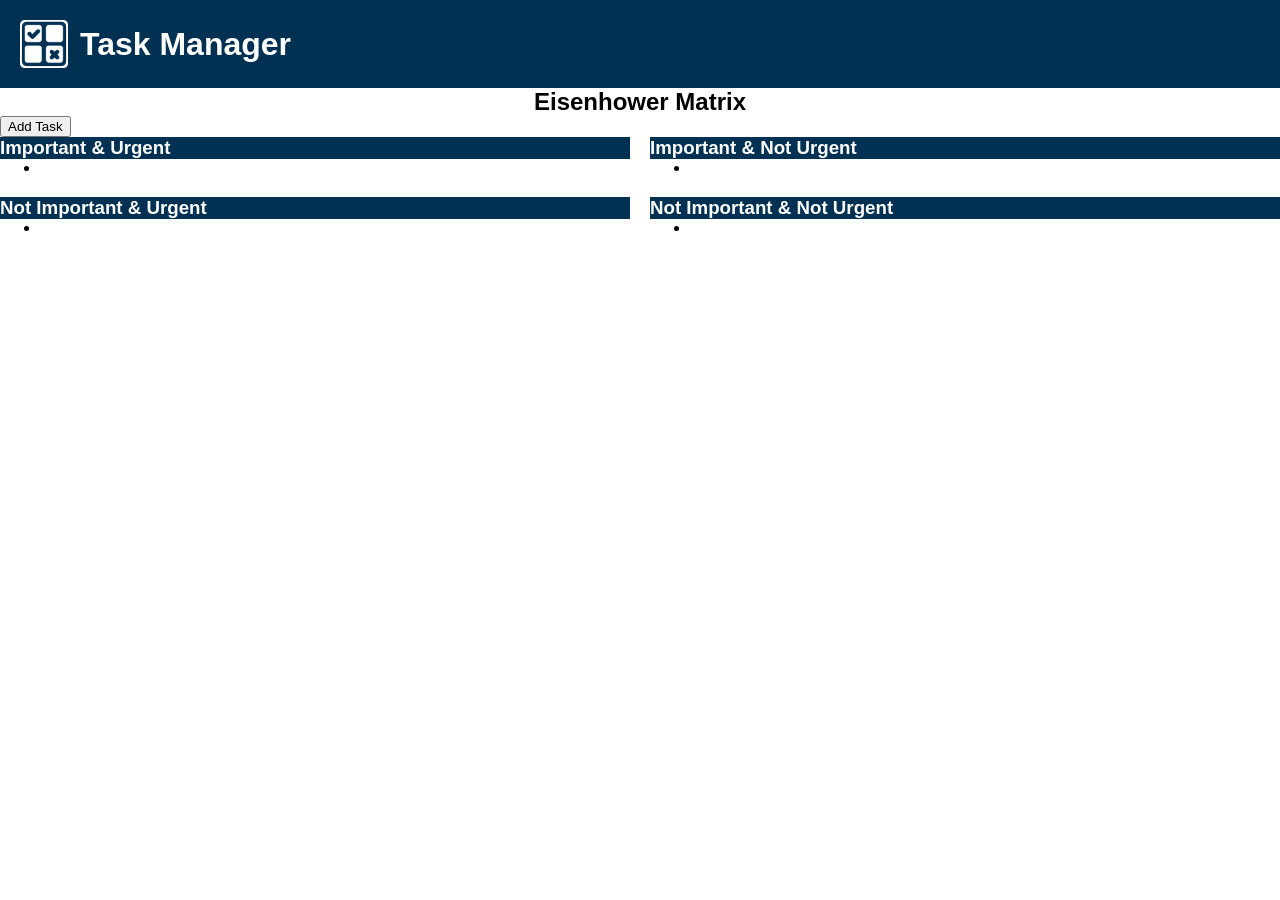
==== front-end/index.html @ 9b499c1c "adding files to repo" ====
<!DOCTYPE html>
<html>
<head>
    <link rel="stylesheet" href="styles.css">
    <title>Task Manager</title>
</head>
<body>
    <div class="header">
        <img class="icon" src="../assets/Eisen-Icon.png" alt="Eisenhower Matrix icon" width="48" height="48">
        <h1 class="title">Task Manager</h1>
    </div>

    <h2><center>Eisenhower Matrix</center></h2>
    <button id="addTaskButton">Add Task</button>
    <div class="EisenhowerMatrix">
        
        <section class="q1">

            <h3 class="qFont">Important &amp; Urgent</h3>

            <ul id="taskContainerQ1"> 
                <li id="q1Task"></li>
            </ul>

        </section>
        
        <section class="q2">

            <h3 class="qFont">Important &amp; Not Urgent</h3>

            <ul id="taskContainerQ2"> 
                <li id="q2Task"></li>
            </ul>

        </section>
        
        <section class="q3">

            <h3 class="qFont">Not Important &amp; Urgent</h3>

            <ul id="taskContainerQ3"> 
                <li id="q3Task"></li>
            </ul>
            
        </section>
        
        <section class="q4">
            
            <h3 class="qFont">Not Important &amp; Not Urgent</h3>

            <ul id="taskContainerQ4">
                <li id="q4Task"></li>
            </ul>

        </section>
        
    </div>

    <script src="script.js" defer></script>



</body>
</html>
---- front-end/styles.css ----
* {
    padding: 10;
    margin: 0;
    box-sizing: border-box;
    font-family: Arial, sans-serif;
}
.header {
    background-color: #003153;
    padding: 20px;
    display: flex;
    align-items: center;
    justify-content: left;
    gap: 12px;
}
.icon {
    width: 48px;
    height: 48px;
}
.title {
    color: white;
    font-size: 32px;
    text-align: left;
}
.qFont {
    font-family: Arial;
    color: white;
    background-color: #003153;
    
}

.EisenhowerMatrix {
    display: grid;
    grid-template-columns: 1fr 1fr;
    gap: 20px;
}
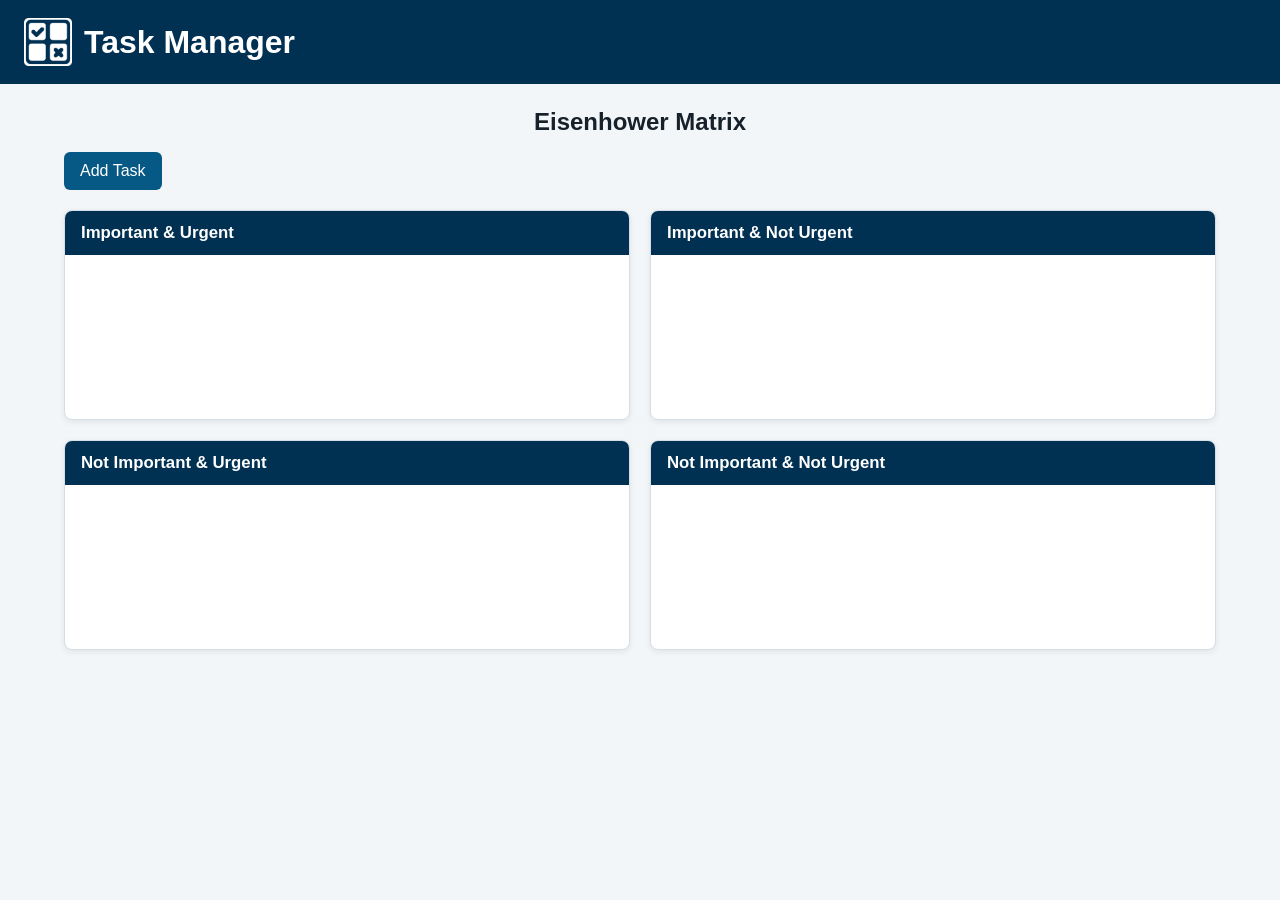
==== commit 6a28766a: "Improving and polishing Front-end" ====
--- a/front-end/index.html
+++ b/front-end/index.html
@@ -1,6 +1,8 @@
 <!DOCTYPE html>
 <html>
 <head>
+    <meta charset="UTF-8">
+    <meta name="viewport" content="width=device-width, initial-scale=1.0">
     <link rel="stylesheet" href="styles.css">
     <title>Task Manager</title>
 </head>
@@ -10,55 +12,61 @@
         <h1 class="title">Task Manager</h1>
     </div>
 
-    <h2><center>Eisenhower Matrix</center></h2>
-    <button id="addTaskButton">Add Task</button>
+    <main>
+        <h2 class="matrixTitle">Eisenhower Matrix</h2>
+        <button id="addTaskButton" class="primaryButton" type="button">Add Task</button>
+
+        <dialog id="addTaskDialog" aria-labelledby="dialogTitle">
+            <form id="addTaskForm">
+                <h2 id="dialogTitle">Add a task</h2>
+                <label for="taskName">Name</label>
+                <input id="taskName" name="name" type="text" required maxlength="120">
+
+                <label for="taskDescription">Description</label>
+                <textarea id="taskDescription" name="description" rows="3" required></textarea>
+
+                <label for="taskPriority">Priority</label>
+                <select id="taskPriority" name="priority" required>
+                    <option value="Important">Important</option>
+                    <option value="High">High</option>
+                    <option value="Medium" selected>Medium</option>
+                    <option value="Low">Low</option>
+                </select>
+
+                <label for="taskDeadline">Deadline <span>(optional)</span></label>
+                <input id="taskDeadline" name="deadline" type="date">
+
+                <div class="formActions">
+                    <button id="cancelTaskButton" class="secondaryButton" type="button">Cancel</button>
+                    <button id="submitTaskButton" class="primaryButton" type="submit">Add task</button>
+                </div>
+            </form>
+        </dialog>
+
     <div class="EisenhowerMatrix">
-        
         <section class="q1">
+            <h3 class="qFont">Important &amp; Urgent</h3>
+            <ul id="taskContainerQ1" class="taskList"></ul>
+        </section>
 
-            <h3 class="qFont">Important &amp; Urgent</h3>
+        <section class="q2">
+            <h3 class="qFont">Important &amp; Not Urgent</h3>
+            <ul id="taskContainerQ2" class="taskList"></ul>
+        </section>
 
-            <ul id="taskContainerQ1"> 
-                <li id="q1Task"></li>
-            </ul>
+        <section class="q3">
+            <h3 class="qFont">Not Important &amp; Urgent</h3>
+            <ul id="taskContainerQ3" class="taskList"></ul>
+        </section>
 
+        <section class="q4">
+            <h3 class="qFont">Not Important &amp; Not Urgent</h3>
+            <ul id="taskContainerQ4" class="taskList"></ul>
         </section>
-        
-        <section class="q2">
-
-            <h3 class="qFont">Important &amp; Not Urgent</h3>
-
-            <ul id="taskContainerQ2"> 
-                <li id="q2Task"></li>
-            </ul>
-
-        </section>
-        
-        <section class="q3">
-
-            <h3 class="qFont">Not Important &amp; Urgent</h3>
-
-            <ul id="taskContainerQ3"> 
-                <li id="q3Task"></li>
-            </ul>
-            
-        </section>
-        
-        <section class="q4">
-            
-            <h3 class="qFont">Not Important &amp; Not Urgent</h3>
-
-            <ul id="taskContainerQ4">
-                <li id="q4Task"></li>
-            </ul>
-
-        </section>
-        
     </div>
+    </main>
 
     <script src="script.js" defer></script>
 
-
-
 </body>
-</html>+</html>
--- a/front-end/styles.css
+++ b/front-end/styles.css
@@ -1,35 +1,225 @@
-* {
-    padding: 10;
-    margin: 0;
-    box-sizing: border-box;
-    font-family: Arial, sans-serif;
-}
-.header {
-    background-color: #003153;
-    padding: 20px;
-    display: flex;
-    align-items: center;
-    justify-content: left;
-    gap: 12px;
-}
-.icon {
-    width: 48px;
-    height: 48px;
-}
-.title {
-    color: white;
-    font-size: 32px;
-    text-align: left;
-}
-.qFont {
-    font-family: Arial;
-    color: white;
-    background-color: #003153;
-    
-}
-
-.EisenhowerMatrix {
-    display: grid;
-    grid-template-columns: 1fr 1fr;
-    gap: 20px;
-}
+* {
+    box-sizing: border-box;
+    font-family: Arial, sans-serif;
+}
+
+body {
+    margin: 0;
+    color: #17212b;
+    background: #f3f6f8;
+}
+
+.header {
+    background-color: #003153;
+    padding: 18px 24px;
+    display: flex;
+    align-items: center;
+    gap: 12px;
+}
+
+.icon {
+    width: 48px;
+    height: 48px;
+}
+
+.title {
+    margin: 0;
+    color: white;
+    font-size: 32px;
+}
+
+main {
+    max-width: 1200px;
+    margin: 0 auto;
+    padding: 24px;
+}
+
+.matrixTitle {
+    margin: 0 0 16px;
+    text-align: center;
+}
+
+.primaryButton,
+.secondaryButton {
+    border: 0;
+    border-radius: 6px;
+    padding: 10px 16px;
+    font-size: 1rem;
+    cursor: pointer;
+}
+
+.primaryButton {
+    color: white;
+    background: #075985;
+}
+
+.primaryButton:hover {
+    background: #064766;
+}
+
+.secondaryButton {
+    color: #17212b;
+    background: #e2e8f0;
+}
+
+.EisenhowerMatrix {
+    display: grid;
+    grid-template-columns: repeat(2, minmax(0, 1fr));
+    gap: 20px;
+    margin-top: 20px;
+}
+
+.EisenhowerMatrix section {
+    min-height: 210px;
+    overflow: hidden;
+    border: 1px solid #d5dee5;
+    border-radius: 8px;
+    background: white;
+    box-shadow: 0 2px 6px rgb(15 23 42 / 8%);
+}
+
+.qFont {
+    margin: 0;
+    padding: 12px 16px;
+    color: white;
+    background-color: #003153;
+    font-size: 1.05rem;
+}
+
+.taskList {
+    display: grid;
+    gap: 10px;
+    margin: 0;
+    padding: 14px;
+    list-style: none;
+}
+
+.taskCard {
+    padding: 12px;
+    border: 1px solid #dce5eb;
+    border-left: 4px solid #0e7490;
+    border-radius: 6px;
+    overflow-wrap: anywhere;
+}
+
+.taskCard h4,
+.taskCard p {
+    margin: 0;
+}
+
+.taskCard p {
+    margin-top: 7px;
+    line-height: 1.4;
+}
+
+.taskMetadata {
+    color: #526371;
+    font-size: 0.9rem;
+}
+
+.taskCard.isComplete h4 {
+    color: #64748b;
+    text-decoration: line-through;
+}
+
+.taskCard.isComplete {
+    background: #f8fafc;
+}
+
+.taskActions {
+    display: flex;
+    flex-wrap: wrap;
+    gap: 8px;
+    margin-top: 12px;
+}
+
+.taskAction {
+    padding: 6px 10px;
+    border: 1px solid #cbd5e1;
+    border-radius: 5px;
+    color: #17212b;
+    background: white;
+    cursor: pointer;
+}
+
+.taskAction:hover {
+    background: #f1f5f9;
+}
+
+.taskAction.danger {
+    color: #b42318;
+}
+
+dialog {
+    width: min(460px, calc(100% - 32px));
+    max-width: none;
+    padding: 0;
+    border: 0;
+    border-radius: 10px;
+    box-shadow: 0 16px 48px rgb(15 23 42 / 25%);
+}
+
+dialog::backdrop {
+    background: rgb(15 23 42 / 55%);
+}
+
+#addTaskForm {
+    display: grid;
+    gap: 8px;
+    padding: 24px;
+}
+
+#addTaskForm h2 {
+    margin: 0 0 8px;
+}
+
+#addTaskForm label {
+    margin-top: 6px;
+    font-weight: 600;
+}
+
+#addTaskForm label span {
+    color: #64748b;
+    font-size: 0.9rem;
+    font-weight: 400;
+}
+
+#addTaskForm input,
+#addTaskForm textarea,
+#addTaskForm select {
+    width: 100%;
+    padding: 10px;
+    border: 1px solid #aebdca;
+    border-radius: 5px;
+    font-size: 1rem;
+}
+
+#addTaskForm textarea {
+    resize: vertical;
+}
+
+.formActions {
+    display: flex;
+    justify-content: flex-end;
+    gap: 10px;
+    margin-top: 12px;
+}
+
+@media (max-width: 640px) {
+    .header {
+        padding: 14px 16px;
+    }
+
+    .title {
+        font-size: 26px;
+    }
+
+    main {
+        padding: 18px 14px;
+    }
+
+    .EisenhowerMatrix {
+        grid-template-columns: 1fr;
+        gap: 14px;
+    }
+}
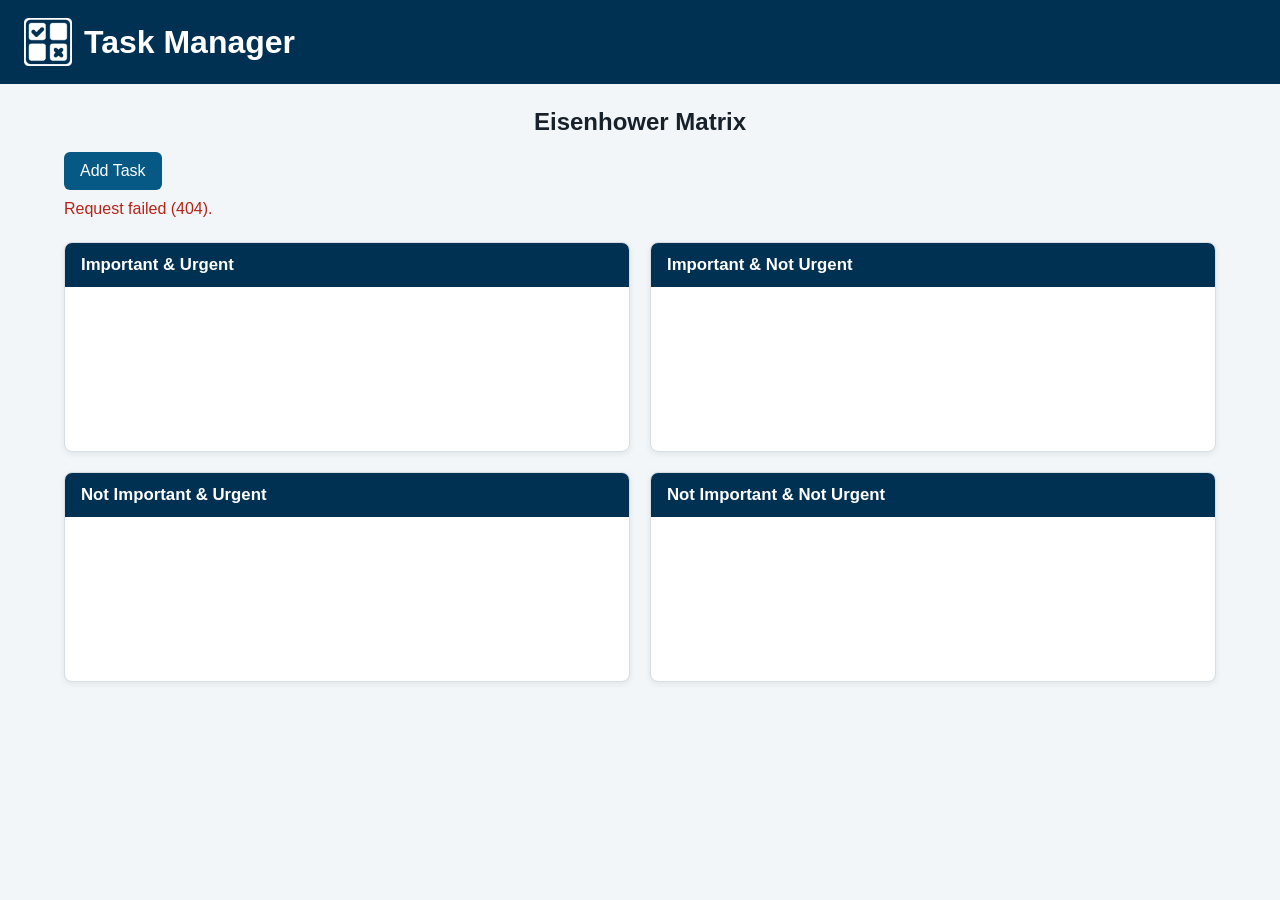
==== commit 32109eb4: "adding modifications" ====
--- a/front-end/index.html
+++ b/front-end/index.html
@@ -15,6 +15,7 @@
     <main>
         <h2 class="matrixTitle">Eisenhower Matrix</h2>
         <button id="addTaskButton" class="primaryButton" type="button">Add Task</button>
+        <p id="taskStatus" class="taskStatus" role="status" aria-live="polite"></p>
 
         <dialog id="addTaskDialog" aria-labelledby="dialogTitle">
             <form id="addTaskForm">
--- a/front-end/styles.css
+++ b/front-end/styles.css
@@ -55,6 +55,16 @@
 
 .primaryButton:hover {
     background: #064766;
+}
+
+.taskStatus {
+    min-height: 1.4em;
+    margin: 10px 0 0;
+    color: #526371;
+}
+
+.taskStatus.isError {
+    color: #b42318;
 }
 
 .secondaryButton {
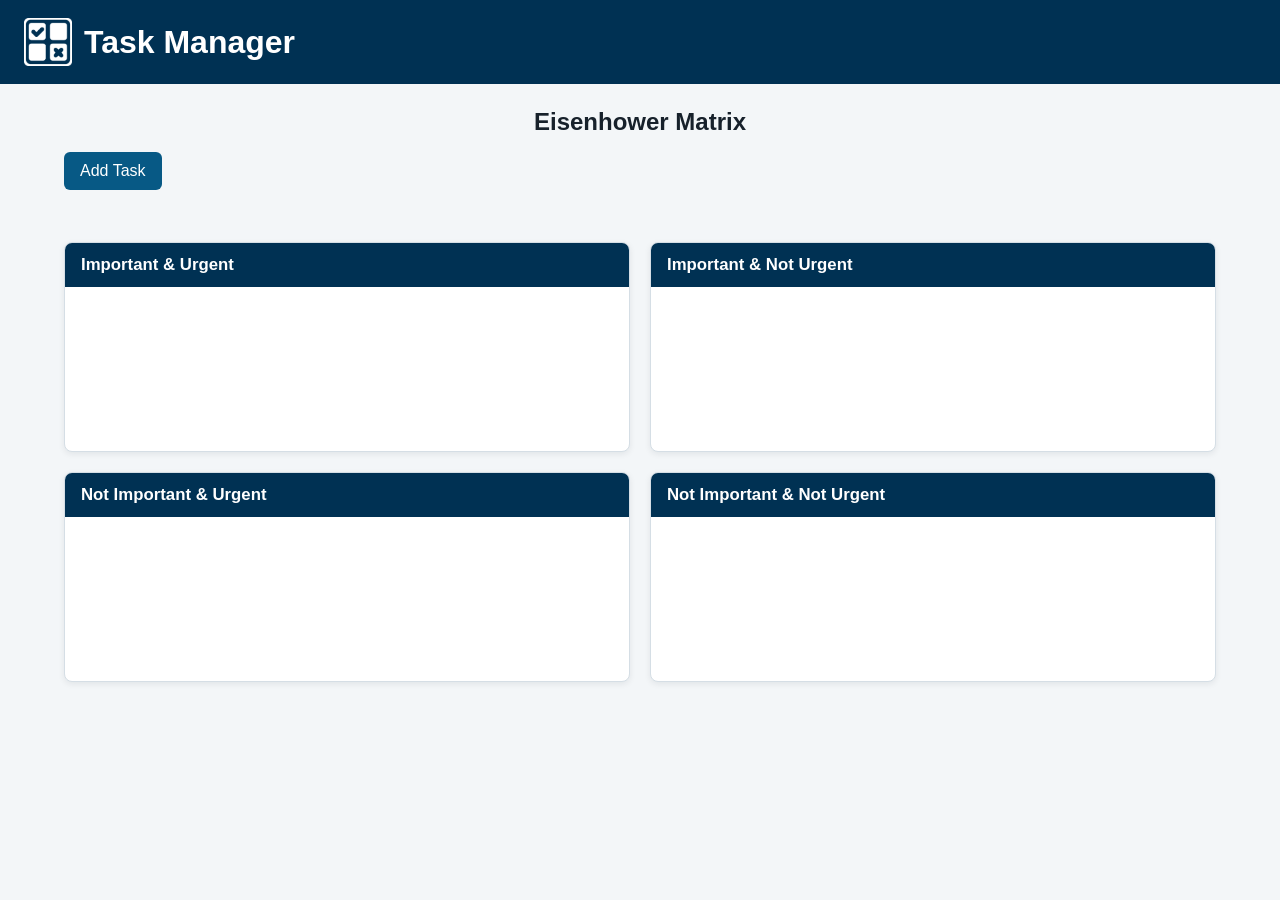
==== commit 054b90d7: "Adding API to website" ====
--- a/front-end/index.html
+++ b/front-end/index.html
@@ -67,7 +67,7 @@
     </div>
     </main>
 
-    <script src="script.js" defer></script>
+    <script type="module" src="script.js"></script>
 
 </body>
 </html>
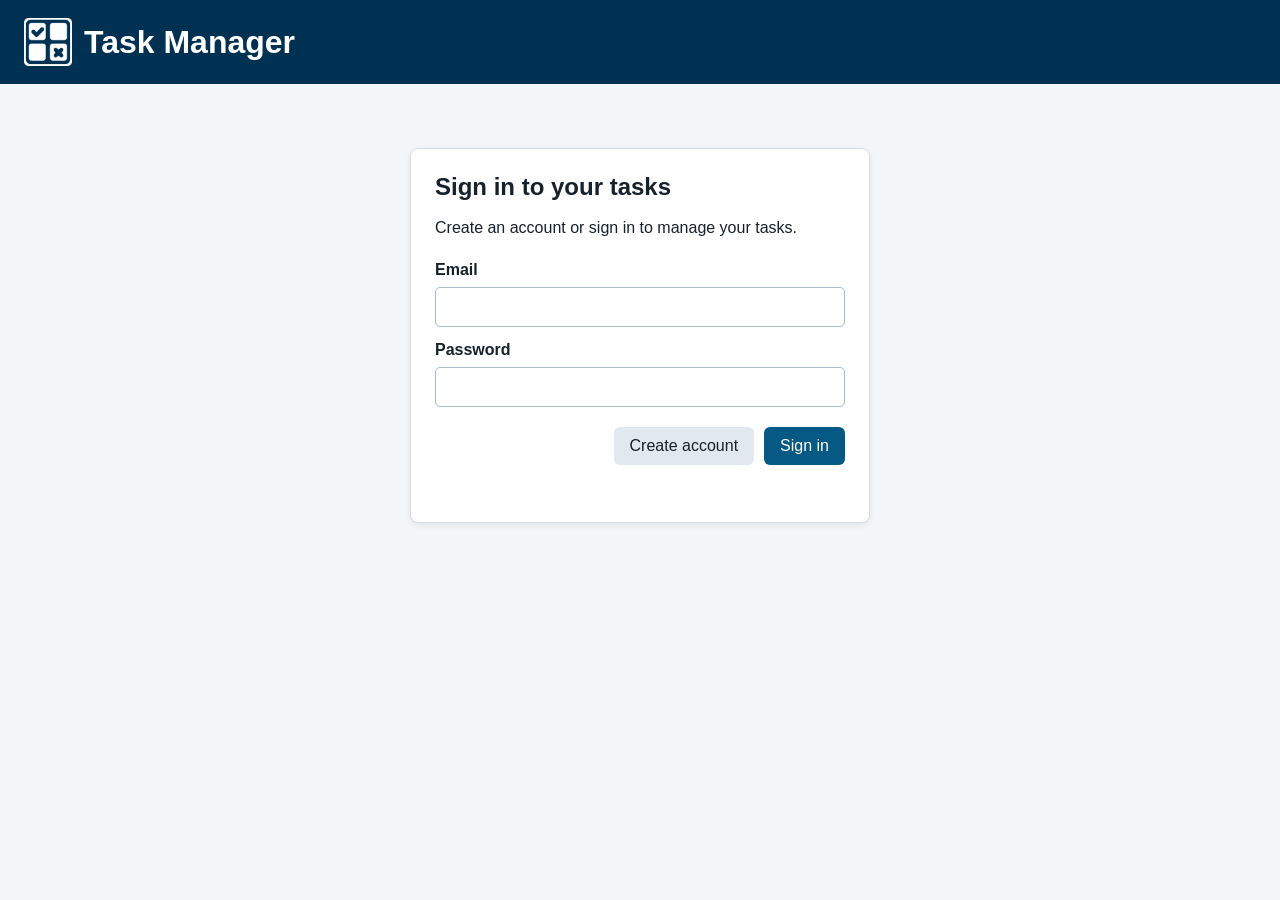
==== commit b2622187: "adding authentication" ====
--- a/front-end/index.html
+++ b/front-end/index.html
@@ -12,59 +12,83 @@
         <h1 class="title">Task Manager</h1>
     </div>
 
-    <main>
-        <h2 class="matrixTitle">Eisenhower Matrix</h2>
-        <button id="addTaskButton" class="primaryButton" type="button">Add Task</button>
-        <p id="taskStatus" class="taskStatus" role="status" aria-live="polite"></p>
-
-        <dialog id="addTaskDialog" aria-labelledby="dialogTitle">
-            <form id="addTaskForm">
-                <h2 id="dialogTitle">Add a task</h2>
-                <label for="taskName">Name</label>
-                <input id="taskName" name="name" type="text" required maxlength="120">
-
-                <label for="taskDescription">Description</label>
-                <textarea id="taskDescription" name="description" rows="3" required></textarea>
-
-                <label for="taskPriority">Priority</label>
-                <select id="taskPriority" name="priority" required>
-                    <option value="Important">Important</option>
-                    <option value="High">High</option>
-                    <option value="Medium" selected>Medium</option>
-                    <option value="Low">Low</option>
-                </select>
-
-                <label for="taskDeadline">Deadline <span>(optional)</span></label>
-                <input id="taskDeadline" name="deadline" type="date">
-
-                <div class="formActions">
-                    <button id="cancelTaskButton" class="secondaryButton" type="button">Cancel</button>
-                    <button id="submitTaskButton" class="primaryButton" type="submit">Add task</button>
-                </div>
-            </form>
-        </dialog>
-
-    <div class="EisenhowerMatrix">
-        <section class="q1">
-            <h3 class="qFont">Important &amp; Urgent</h3>
-            <ul id="taskContainerQ1" class="taskList"></ul>
-        </section>
-
-        <section class="q2">
-            <h3 class="qFont">Important &amp; Not Urgent</h3>
-            <ul id="taskContainerQ2" class="taskList"></ul>
-        </section>
-
-        <section class="q3">
-            <h3 class="qFont">Not Important &amp; Urgent</h3>
-            <ul id="taskContainerQ3" class="taskList"></ul>
-        </section>
-
-        <section class="q4">
-            <h3 class="qFont">Not Important &amp; Not Urgent</h3>
-            <ul id="taskContainerQ4" class="taskList"></ul>
-        </section>
-    </div>
+    <main>
+        <section id="authPanel" class="authPanel" aria-labelledby="authTitle">
+            <h2 id="authTitle">Sign in to your tasks</h2>
+            <p>Create an account or sign in to manage your tasks.</p>
+            <form id="authForm">
+                <label for="authEmail">Email</label>
+                <input id="authEmail" name="email" type="email" autocomplete="email" required>
+
+                <label for="authPassword">Password</label>
+                <input id="authPassword" name="password" type="password" autocomplete="current-password" minlength="6" required>
+
+                <div class="formActions">
+                    <button class="secondaryButton" type="submit" value="signup">Create account</button>
+                    <button class="primaryButton" type="submit" value="signin">Sign in</button>
+                </div>
+            </form>
+            <p id="authStatus" class="taskStatus" role="status" aria-live="polite"></p>
+        </section>
+
+        <section id="appContent" hidden>
+            <div class="accountBar">
+                <p>Signed in as <span id="accountEmail"></span></p>
+                <button id="signOutButton" class="secondaryButton" type="button">Sign out</button>
+            </div>
+            <h2 class="matrixTitle">Eisenhower Matrix</h2>
+            <button id="addTaskButton" class="primaryButton" type="button">Add Task</button>
+            <p id="taskStatus" class="taskStatus" role="status" aria-live="polite"></p>
+
+            <dialog id="addTaskDialog" aria-labelledby="dialogTitle">
+                <form id="addTaskForm">
+                    <h2 id="dialogTitle">Add a task</h2>
+                    <label for="taskName">Name</label>
+                    <input id="taskName" name="name" type="text" required maxlength="120">
+
+                    <label for="taskDescription">Description</label>
+                    <textarea id="taskDescription" name="description" rows="3" required></textarea>
+
+                    <label for="taskPriority">Priority</label>
+                    <select id="taskPriority" name="priority" required>
+                        <option value="Important">Important</option>
+                        <option value="High">High</option>
+                        <option value="Medium" selected>Medium</option>
+                        <option value="Low">Low</option>
+                    </select>
+
+                    <label for="taskDeadline">Deadline <span>(optional)</span></label>
+                    <input id="taskDeadline" name="deadline" type="date">
+
+                    <div class="formActions">
+                        <button id="cancelTaskButton" class="secondaryButton" type="button">Cancel</button>
+                        <button id="submitTaskButton" class="primaryButton" type="submit">Add task</button>
+                    </div>
+                </form>
+            </dialog>
+
+            <div class="EisenhowerMatrix">
+                <section class="q1">
+                    <h3 class="qFont">Important &amp; Urgent</h3>
+                    <ul id="taskContainerQ1" class="taskList"></ul>
+                </section>
+
+                <section class="q2">
+                    <h3 class="qFont">Important &amp; Not Urgent</h3>
+                    <ul id="taskContainerQ2" class="taskList"></ul>
+                </section>
+
+                <section class="q3">
+                    <h3 class="qFont">Not Important &amp; Urgent</h3>
+                    <ul id="taskContainerQ3" class="taskList"></ul>
+                </section>
+
+                <section class="q4">
+                    <h3 class="qFont">Not Important &amp; Not Urgent</h3>
+                    <ul id="taskContainerQ4" class="taskList"></ul>
+                </section>
+            </div>
+        </section>
     </main>
 
     <script type="module" src="script.js"></script>
--- a/front-end/styles.css
+++ b/front-end/styles.css
@@ -32,6 +32,35 @@
     max-width: 1200px;
     margin: 0 auto;
     padding: 24px;
+}
+
+.authPanel {
+    max-width: 460px;
+    margin: 40px auto;
+    padding: 24px;
+    border: 1px solid #d5dee5;
+    border-radius: 8px;
+    background: white;
+    box-shadow: 0 2px 6px rgb(15 23 42 / 8%);
+}
+
+.authPanel h2 {
+    margin: 0 0 8px;
+}
+
+.authPanel > p {
+    line-height: 1.4;
+}
+
+.accountBar {
+    display: flex;
+    align-items: center;
+    justify-content: flex-end;
+    gap: 12px;
+}
+
+.accountBar p {
+    overflow-wrap: anywhere;
 }
 
 .matrixTitle {
@@ -173,27 +202,35 @@
     background: rgb(15 23 42 / 55%);
 }
 
+#authForm,
 #addTaskForm {
     display: grid;
     gap: 8px;
+}
+
+#addTaskForm {
     padding: 24px;
 }
 
+#authForm h2,
 #addTaskForm h2 {
     margin: 0 0 8px;
 }
 
+#authForm label,
 #addTaskForm label {
     margin-top: 6px;
     font-weight: 600;
 }
 
+#authForm label span,
 #addTaskForm label span {
     color: #64748b;
     font-size: 0.9rem;
     font-weight: 400;
 }
 
+#authForm input,
 #addTaskForm input,
 #addTaskForm textarea,
 #addTaskForm select {
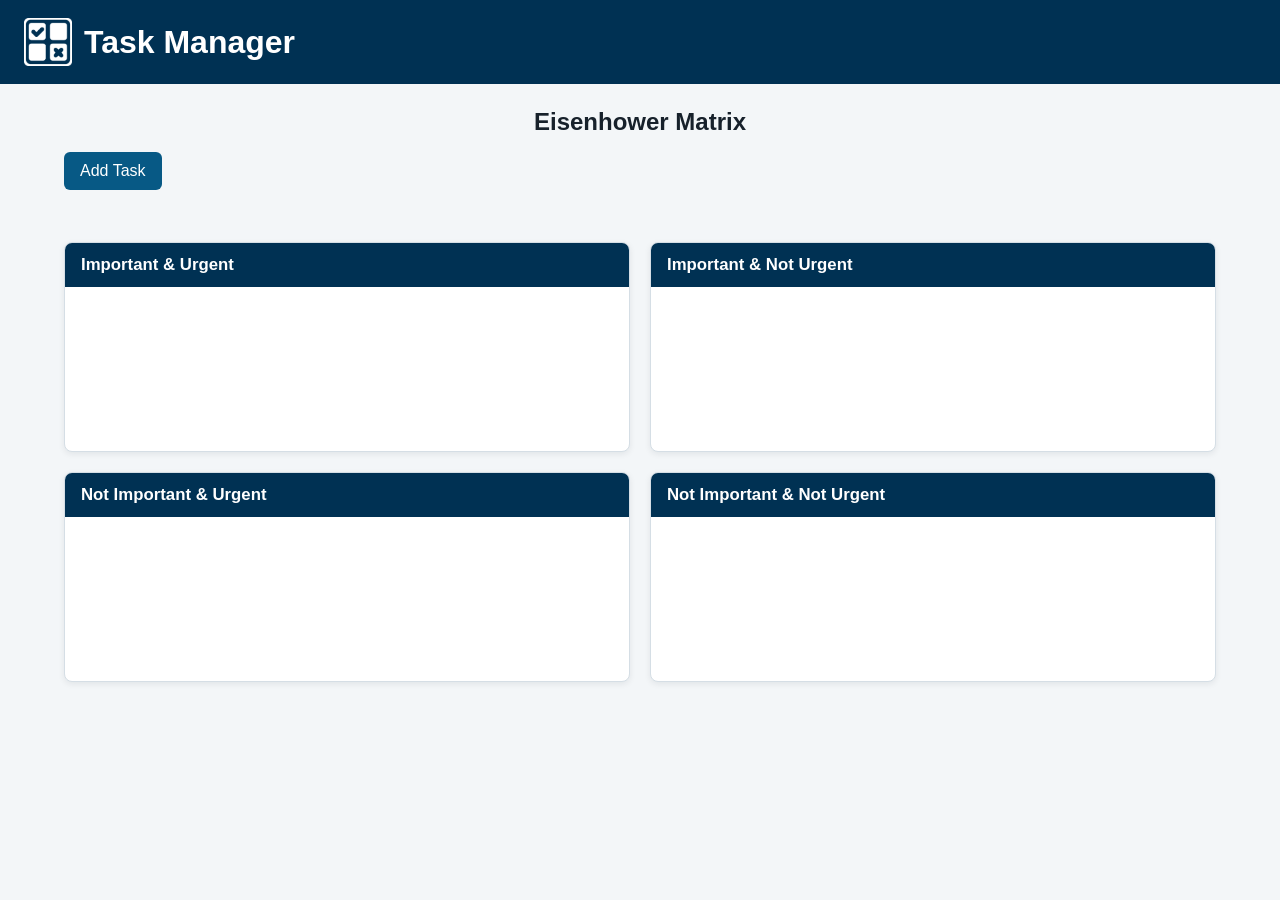
==== commit 9f55bf45: "Revert website to fixing Supabase URL Co-authored-by: Copilot <223556219+Copilot@users.noreply.githu" ====
--- a/front-end/index.html
+++ b/front-end/index.html
@@ -12,83 +12,59 @@
         <h1 class="title">Task Manager</h1>
     </div>
 
-    <main>
-        <section id="authPanel" class="authPanel" aria-labelledby="authTitle">
-            <h2 id="authTitle">Sign in to your tasks</h2>
-            <p>Create an account or sign in to manage your tasks.</p>
-            <form id="authForm">
-                <label for="authEmail">Email</label>
-                <input id="authEmail" name="email" type="email" autocomplete="email" required>
-
-                <label for="authPassword">Password</label>
-                <input id="authPassword" name="password" type="password" autocomplete="current-password" minlength="6" required>
-
-                <div class="formActions">
-                    <button class="secondaryButton" type="submit" value="signup">Create account</button>
-                    <button class="primaryButton" type="submit" value="signin">Sign in</button>
-                </div>
-            </form>
-            <p id="authStatus" class="taskStatus" role="status" aria-live="polite"></p>
-        </section>
-
-        <section id="appContent" hidden>
-            <div class="accountBar">
-                <p>Signed in as <span id="accountEmail"></span></p>
-                <button id="signOutButton" class="secondaryButton" type="button">Sign out</button>
-            </div>
-            <h2 class="matrixTitle">Eisenhower Matrix</h2>
-            <button id="addTaskButton" class="primaryButton" type="button">Add Task</button>
-            <p id="taskStatus" class="taskStatus" role="status" aria-live="polite"></p>
-
-            <dialog id="addTaskDialog" aria-labelledby="dialogTitle">
-                <form id="addTaskForm">
-                    <h2 id="dialogTitle">Add a task</h2>
-                    <label for="taskName">Name</label>
-                    <input id="taskName" name="name" type="text" required maxlength="120">
-
-                    <label for="taskDescription">Description</label>
-                    <textarea id="taskDescription" name="description" rows="3" required></textarea>
-
-                    <label for="taskPriority">Priority</label>
-                    <select id="taskPriority" name="priority" required>
-                        <option value="Important">Important</option>
-                        <option value="High">High</option>
-                        <option value="Medium" selected>Medium</option>
-                        <option value="Low">Low</option>
-                    </select>
-
-                    <label for="taskDeadline">Deadline <span>(optional)</span></label>
-                    <input id="taskDeadline" name="deadline" type="date">
-
-                    <div class="formActions">
-                        <button id="cancelTaskButton" class="secondaryButton" type="button">Cancel</button>
-                        <button id="submitTaskButton" class="primaryButton" type="submit">Add task</button>
-                    </div>
-                </form>
-            </dialog>
-
-            <div class="EisenhowerMatrix">
-                <section class="q1">
-                    <h3 class="qFont">Important &amp; Urgent</h3>
-                    <ul id="taskContainerQ1" class="taskList"></ul>
-                </section>
-
-                <section class="q2">
-                    <h3 class="qFont">Important &amp; Not Urgent</h3>
-                    <ul id="taskContainerQ2" class="taskList"></ul>
-                </section>
-
-                <section class="q3">
-                    <h3 class="qFont">Not Important &amp; Urgent</h3>
-                    <ul id="taskContainerQ3" class="taskList"></ul>
-                </section>
-
-                <section class="q4">
-                    <h3 class="qFont">Not Important &amp; Not Urgent</h3>
-                    <ul id="taskContainerQ4" class="taskList"></ul>
-                </section>
-            </div>
-        </section>
+    <main>
+        <h2 class="matrixTitle">Eisenhower Matrix</h2>
+        <button id="addTaskButton" class="primaryButton" type="button">Add Task</button>
+        <p id="taskStatus" class="taskStatus" role="status" aria-live="polite"></p>
+
+        <dialog id="addTaskDialog" aria-labelledby="dialogTitle">
+            <form id="addTaskForm">
+                <h2 id="dialogTitle">Add a task</h2>
+                <label for="taskName">Name</label>
+                <input id="taskName" name="name" type="text" required maxlength="120">
+
+                <label for="taskDescription">Description</label>
+                <textarea id="taskDescription" name="description" rows="3" required></textarea>
+
+                <label for="taskPriority">Priority</label>
+                <select id="taskPriority" name="priority" required>
+                    <option value="Important">Important</option>
+                    <option value="High">High</option>
+                    <option value="Medium" selected>Medium</option>
+                    <option value="Low">Low</option>
+                </select>
+
+                <label for="taskDeadline">Deadline <span>(optional)</span></label>
+                <input id="taskDeadline" name="deadline" type="date">
+
+                <div class="formActions">
+                    <button id="cancelTaskButton" class="secondaryButton" type="button">Cancel</button>
+                    <button id="submitTaskButton" class="primaryButton" type="submit">Add task</button>
+                </div>
+            </form>
+        </dialog>
+
+    <div class="EisenhowerMatrix">
+        <section class="q1">
+            <h3 class="qFont">Important &amp; Urgent</h3>
+            <ul id="taskContainerQ1" class="taskList"></ul>
+        </section>
+
+        <section class="q2">
+            <h3 class="qFont">Important &amp; Not Urgent</h3>
+            <ul id="taskContainerQ2" class="taskList"></ul>
+        </section>
+
+        <section class="q3">
+            <h3 class="qFont">Not Important &amp; Urgent</h3>
+            <ul id="taskContainerQ3" class="taskList"></ul>
+        </section>
+
+        <section class="q4">
+            <h3 class="qFont">Not Important &amp; Not Urgent</h3>
+            <ul id="taskContainerQ4" class="taskList"></ul>
+        </section>
+    </div>
     </main>
 
     <script type="module" src="script.js"></script>
--- a/front-end/styles.css
+++ b/front-end/styles.css
@@ -32,35 +32,6 @@
     max-width: 1200px;
     margin: 0 auto;
     padding: 24px;
-}
-
-.authPanel {
-    max-width: 460px;
-    margin: 40px auto;
-    padding: 24px;
-    border: 1px solid #d5dee5;
-    border-radius: 8px;
-    background: white;
-    box-shadow: 0 2px 6px rgb(15 23 42 / 8%);
-}
-
-.authPanel h2 {
-    margin: 0 0 8px;
-}
-
-.authPanel > p {
-    line-height: 1.4;
-}
-
-.accountBar {
-    display: flex;
-    align-items: center;
-    justify-content: flex-end;
-    gap: 12px;
-}
-
-.accountBar p {
-    overflow-wrap: anywhere;
 }
 
 .matrixTitle {
@@ -202,35 +173,27 @@
     background: rgb(15 23 42 / 55%);
 }
 
-#authForm,
 #addTaskForm {
     display: grid;
     gap: 8px;
-}
-
-#addTaskForm {
     padding: 24px;
 }
 
-#authForm h2,
 #addTaskForm h2 {
     margin: 0 0 8px;
 }
 
-#authForm label,
 #addTaskForm label {
     margin-top: 6px;
     font-weight: 600;
 }
 
-#authForm label span,
 #addTaskForm label span {
     color: #64748b;
     font-size: 0.9rem;
     font-weight: 400;
 }
 
-#authForm input,
 #addTaskForm input,
 #addTaskForm textarea,
 #addTaskForm select {
